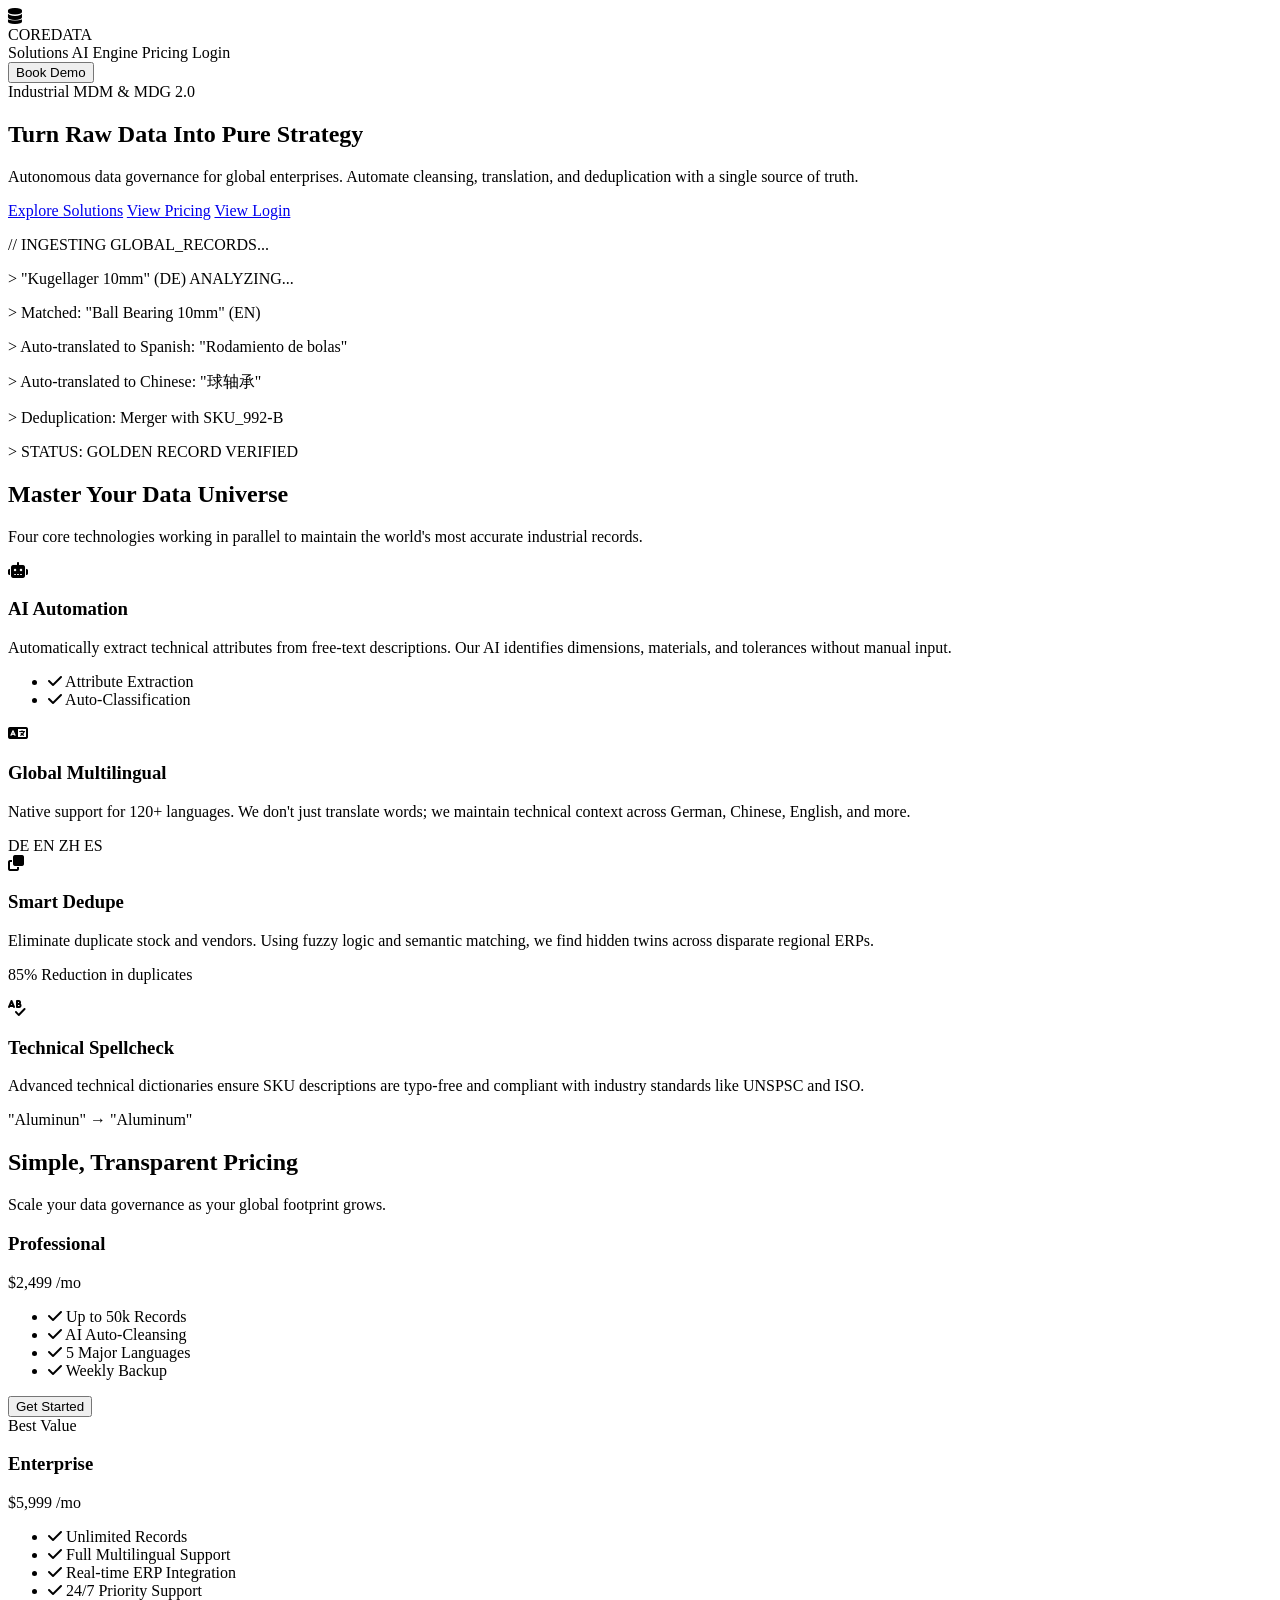
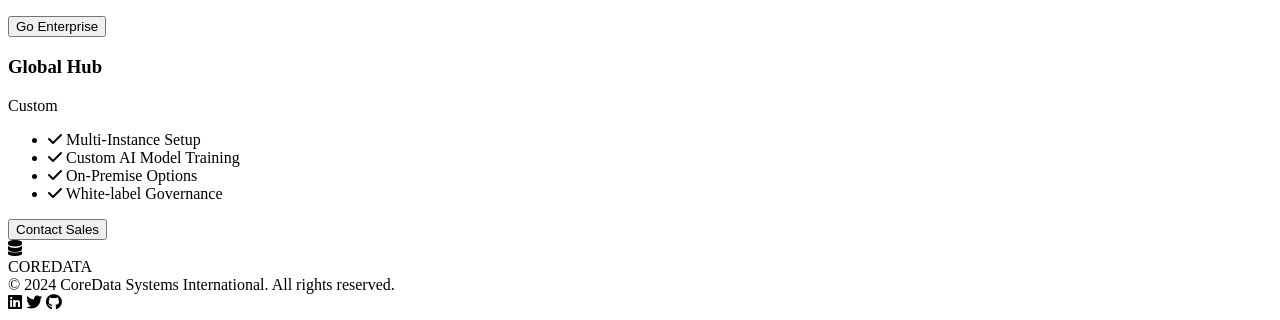
==== demo/src/main/resources/templates/Home.html @ 42667dc8 "my first project" ====
<!DOCTYPE html>
<!-- saved from url=(0068)file:///C:/Users/PaladiHareeshPaladi/Documents/WebSite.html#workflow -->
<html lang="en">

<head>
	<meta http-equiv="Content-Type" content="text/html; charset=UTF-8">

	<meta name="viewport" content="width=device-width, initial-scale=1.0">
	<title>Enterprise MDM &amp; MDG | AI-Powered Data Solutions</title>
	<link rel="preconnect" href="https://fonts.googleapis.com/">
	<link rel="preconnect" href="https://fonts.gstatic.com/" crossorigin="">
	<link href="https://fonts.googleapis.com/css2?family=Inter:wght@400;600;700;800&display=swap" rel="stylesheet">

	<link rel="stylesheet" th:href="@{/css/Home.css}">

	<link rel="stylesheet" href="https://cdnjs.cloudflare.com/ajax/libs/font-awesome/6.5.0/css/all.min.css">

	<link rel="stylesheet" href="https://cdnjs.cloudflare.com/ajax/libs/animate.css/4.1.1/animate.min.css">

	<script src="https://code.jquery.com/jquery-3.6.0.min.js"></script>
	<script th:src="@{/js/Home.js}"></script>

	
</head>

<body class="text-slate-900">

	<!-- Navigation -->
	<nav class="fixed top-0 w-full z-50 glass-nav">
		<div class="max-w-7xl mx-auto px-6 h-20 flex items-center justify-between">
			<div class="flex items-center gap-2">
				<div class="w-10 h-10 bg-blue-600 rounded-xl flex items-center justify-center text-white shadow-lg">
					<i class="fas fa-database"></i>
				</div>
				<span class="font-extrabold text-xl tracking-tight text-slate-900">CORE<span
						class="text-blue-600">DATA</span></span>
			</div>
			<div class="hidden md:flex gap-8 font-semibold text-slate-600">
    <a th:href="@{/#solutions}" class="hover:text-blue-600 transition-colors">Solutions</a>
    <a th:href="@{/#ai}" class="hover:text-blue-600 transition-colors">AI Engine</a>
    <a th:href="@{/#pricing}" class="hover:text-blue-600 transition-colors">Pricing</a>
     <a th:href="@{/login}" target="_blank"  class="hover:text-blue-600 transition-colors">Login</a>
  </div>			
			<button
				class="bg-blue-600 text-white px-6 py-2.5 rounded-full font-bold hover:bg-blue-700 transition-all shadow-md shadow-blue-200">
				Book Demo
			</button>
		</div>
	</nav>

	<!-- Hero Section -->
	<section class="pt-40 pb-20 hero-gradient overflow-hidden">
		<div class="max-w-7xl mx-auto px-6 grid md:grid-cols-2 gap-12 items-center">
			<div class="animate__animated animate__fadeInLeft">
				<span
					class="bg-blue-100 text-blue-700 px-4 py-1.5 rounded-full text-sm font-bold tracking-wide uppercase mb-6 inline-block">
					Industrial MDM &amp; MDG 2.0
				</span>
				<h1 class="text-6xl md:text-7xl font-extrabold text-slate-900 leading-[1.1] mb-6">
					Turn Raw Data Into <span class="text-blue-600">Pure Strategy</span>
				</h1>
				<p class="text-xl text-slate-600 leading-relaxed mb-8 max-w-lg">
					Autonomous data governance for global enterprises. Automate cleansing, translation, and
					deduplication with a single source of truth.
				</p>
				<div class="flex gap-4">
					<a href="file:///C:/Users/PaladiHareeshPaladi/Documents/WebSite.html#solutions"
						class="bg-slate-900 text-white px-8 py-4 rounded-xl font-bold hover:bg-slate-800 transition-all">Explore
						Solutions</a>
					<a href="file:///C:/Users/PaladiHareeshPaladi/Documents/WebSite.html#"
						class="border-2 border-slate-200 px-8 py-4 rounded-xl font-bold hover:bg-slate-50 transition-all">View
						Pricing</a>
						<a href="/login"
						class="border-2 border-slate-200 px-8 py-4 rounded-xl font-bold hover:bg-slate-50 transition-all">View
						Login</a>
				</div>
			</div>
			<div class="relative animate__animated animate__fadeInRight">
				<div class="float-anim">
					<div class="terminal rounded-3xl p-8 overflow-hidden relative border border-slate-700">
						<div class="flex gap-2 mb-6">
							<div class="w-3 h-3 rounded-full bg-red-500"></div>
							<div class="w-3 h-3 rounded-full bg-yellow-500"></div>
							<div class="w-3 h-3 rounded-full bg-green-500"></div>
						</div>
						<div class="space-y-3 text-sm">
							<p class="text-slate-500">// INGESTING GLOBAL_RECORDS...</p>
							<p class="flex justify-between"><span>&gt; "Kugellager 10mm" (DE)</span> <span
									class="text-yellow-400">ANALYZING...</span></p>
							<p class="text-green-400">&gt; Matched: "Ball Bearing 10mm" (EN)</p>
							<p class="text-blue-400">&gt; Auto-translated to Spanish: "Rodamiento de bolas"</p>
							<p class="text-blue-400">&gt; Auto-translated to Chinese: "球轴承"</p>
							<p class="text-purple-400">&gt; Deduplication: Merger with SKU_992-B</p>
							<p class="text-green-400 font-bold">&gt; STATUS: GOLDEN RECORD VERIFIED</p>
						</div>
					</div>
				</div>
				<!-- Decorative Elements -->
				<div
					class="absolute -z-10 top-1/2 left-1/2 -translate-x-1/2 -translate-y-1/2 w-[120%] h-[120%] bg-blue-100 rounded-full blur-3xl opacity-50">
				</div>
			</div>
		</div>
	</section>

	<!-- Solutions Section -->
	<section id="solutions" class="py-24 bg-white">
		<div class="max-w-7xl mx-auto px-6">
			<div class="text-center mb-20">
				<h2 class="text-4xl font-extrabold text-slate-900 mb-4">Master Your Data Universe</h2>
				<p class="text-lg text-slate-600 max-w-2xl mx-auto">Four core technologies working in parallel to
					maintain the world's most accurate industrial records.</p>
			</div>

			<div class="grid md:grid-cols-2 lg:grid-cols-4 gap-8">
				<!-- AI Automation -->
				<div class="solution-card p-8 rounded-3xl bg-slate-50 border border-slate-100">
					<div
						class="w-14 h-14 bg-blue-600 rounded-2xl flex items-center justify-center text-white text-2xl mb-6">
						<i class="fas fa-robot"></i>
					</div>
					<h3 class="text-xl font-bold mb-4">AI Automation</h3>
					<p class="text-slate-600 text-sm leading-relaxed mb-6">
						Automatically extract technical attributes from free-text descriptions. Our AI identifies
						dimensions, materials, and tolerances without manual input.
					</p>
					<ul class="text-xs space-y-2 text-slate-500">
						<li><i class="fas fa-check text-green-500 mr-2"></i> Attribute Extraction</li>
						<li><i class="fas fa-check text-green-500 mr-2"></i> Auto-Classification</li>
					</ul>
				</div>

				<!-- Multilingual -->
				<div class="solution-card p-8 rounded-3xl bg-slate-50 border border-slate-100">
					<div
						class="w-14 h-14 bg-purple-600 rounded-2xl flex items-center justify-center text-white text-2xl mb-6">
						<i class="fas fa-language"></i>
					</div>
					<h3 class="text-xl font-bold mb-4">Global Multilingual</h3>
					<p class="text-slate-600 text-sm leading-relaxed mb-6">
						Native support for 120+ languages. We don't just translate words; we maintain technical context
						across German, Chinese, English, and more.
					</p>
					<div class="flex flex-wrap gap-2 mt-2">
						<span class="lang-badge">DE</span> <span class="lang-badge">EN</span> <span
							class="lang-badge">ZH</span> <span class="lang-badge">ES</span>
					</div>
				</div>

				<!-- Deduplication -->
				<div class="solution-card p-8 rounded-3xl bg-slate-50 border border-slate-100">
					<div
						class="w-14 h-14 bg-orange-500 rounded-2xl flex items-center justify-center text-white text-2xl mb-6">
						<i class="fas fa-clone"></i>
					</div>
					<h3 class="text-xl font-bold mb-4">Smart Dedupe</h3>
					<p class="text-slate-600 text-sm leading-relaxed mb-6">
						Eliminate duplicate stock and vendors. Using fuzzy logic and semantic matching, we find hidden
						twins across disparate regional ERPs.
					</p>
					<div class="h-2 w-full bg-slate-200 rounded-full mt-4">
						<div class="h-full bg-orange-500 rounded-full" style="width: 85%"></div>
					</div>
					<p class="text-[10px] text-slate-400 mt-2">85% Reduction in duplicates</p>
				</div>

				<!-- Spell Check -->
				<div class="solution-card p-8 rounded-3xl bg-slate-50 border border-slate-100">
					<div
						class="w-14 h-14 bg-emerald-500 rounded-2xl flex items-center justify-center text-white text-2xl mb-6">
						<i class="fas fa-spell-check"></i>
					</div>
					<h3 class="text-xl font-bold mb-4">Technical Spellcheck</h3>
					<p class="text-slate-600 text-sm leading-relaxed mb-6">
						Advanced technical dictionaries ensure SKU descriptions are typo-free and compliant with
						industry standards like UNSPSC and ISO.
					</p>
					<p class="text-xs text-slate-500 italic mt-4 bg-white p-2 rounded">
						"Aluminun" → <span class="text-emerald-600 font-bold">"Aluminum"</span>
					</p>
				</div>
			</div>
		</div>
	</section>

	<!-- Pricing Section -->
	<section id="pricing" class="py-24 bg-slate-50">
		<div class="max-w-7xl mx-auto px-6">
			<div class="text-center mb-16">
				<h2 class="text-4xl font-extrabold text-slate-900 mb-4">Simple, Transparent Pricing</h2>
				<p class="text-lg text-slate-600">Scale your data governance as your global footprint grows.</p>
			</div>

			<div class="grid md:grid-cols-3 gap-8">
				<!-- Professional -->
				<div class="pricing-card p-10 bg-white rounded-3xl shadow-sm border border-slate-200">
					<h3 class="text-xl font-bold mb-2">Professional</h3>
					<div class="flex items-baseline gap-1 mb-6">
						<span class="text-4xl font-extrabold">$2,499</span>
						<span class="text-slate-500">/mo</span>
					</div>
					<ul class="space-y-4 mb-10 text-slate-600">
						<li><i class="fas fa-check text-blue-600 mr-2"></i> Up to 50k Records</li>
						<li><i class="fas fa-check text-blue-600 mr-2"></i> AI Auto-Cleansing</li>
						<li><i class="fas fa-check text-blue-600 mr-2"></i> 5 Major Languages</li>
						<li><i class="fas fa-check text-blue-600 mr-2"></i> Weekly Backup</li>
					</ul>
					<button
						class="w-full py-4 rounded-xl border-2 border-slate-200 font-bold hover:bg-slate-50 transition-all">Get
						Started</button>
				</div>

				<!-- Enterprise -->
				<div
					class="pricing-card p-10 bg-slate-900 text-white rounded-3xl shadow-xl border border-slate-800 relative overflow-hidden">
					<div
						class="absolute top-0 right-0 bg-blue-600 text-white text-[10px] font-bold px-4 py-1 rotate-45 translate-x-4 translate-y-2 uppercase">
						Best Value</div>
					<h3 class="text-xl font-bold mb-2">Enterprise</h3>
					<div class="flex items-baseline gap-1 mb-6">
						<span class="text-4xl font-extrabold">$5,999</span>
						<span class="text-slate-400">/mo</span>
					</div>
					<ul class="space-y-4 mb-10 text-slate-300">
						<li><i class="fas fa-check text-blue-400 mr-2"></i> Unlimited Records</li>
						<li><i class="fas fa-check text-blue-400 mr-2"></i> Full Multilingual Support</li>
						<li><i class="fas fa-check text-blue-400 mr-2"></i> Real-time ERP Integration</li>
						<li><i class="fas fa-check text-blue-400 mr-2"></i> 24/7 Priority Support</li>
					</ul>
					<button class="w-full py-4 rounded-xl bg-blue-600 font-bold hover:bg-blue-700 transition-all">Go
						Enterprise</button>
				</div>

				<!-- Global Hub -->
				<div class="pricing-card p-10 bg-white rounded-3xl shadow-sm border border-slate-200">
					<h3 class="text-xl font-bold mb-2">Global Hub</h3>
					<div class="flex items-baseline gap-1 mb-6">
						<span class="text-4xl font-extrabold">Custom</span>
					</div>
					<ul class="space-y-4 mb-10 text-slate-600">
						<li><i class="fas fa-check text-blue-600 mr-2"></i> Multi-Instance Setup</li>
						<li><i class="fas fa-check text-blue-600 mr-2"></i> Custom AI Model Training</li>
						<li><i class="fas fa-check text-blue-600 mr-2"></i> On-Premise Options</li>
						<li><i class="fas fa-check text-blue-600 mr-2"></i> White-label Governance</li>
					</ul>
					<button
						class="w-full py-4 rounded-xl border-2 border-slate-200 font-bold hover:bg-slate-50 transition-all">Contact
						Sales</button>
				</div>
			</div>
		</div>
	</section>

	<!-- Footer -->
	<footer class="bg-white border-t border-slate-100 py-12">
		<div class="max-w-7xl mx-auto px-6 flex flex-col md:flex-row justify-between items-center gap-8">
			<div class="flex items-center gap-2">
				<div class="w-8 h-8 bg-blue-600 rounded-lg flex items-center justify-center text-white text-sm">
					<i class="fas fa-database"></i>
				</div>
				<span class="font-extrabold text-lg text-slate-900">CORE<span class="text-blue-600">DATA</span></span>
			</div>
			<div class="text-slate-400 text-sm">
				© 2024 CoreData Systems International. All rights reserved.
			</div>
			<div class="flex gap-6 text-slate-400">
				<i class="fab fa-linkedin hover:text-blue-600 cursor-pointer"></i>
				<i class="fab fa-twitter hover:text-blue-600 cursor-pointer"></i>
				<i class="fab fa-github hover:text-blue-600 cursor-pointer"></i>
			</div>
		</div>
	</footer>
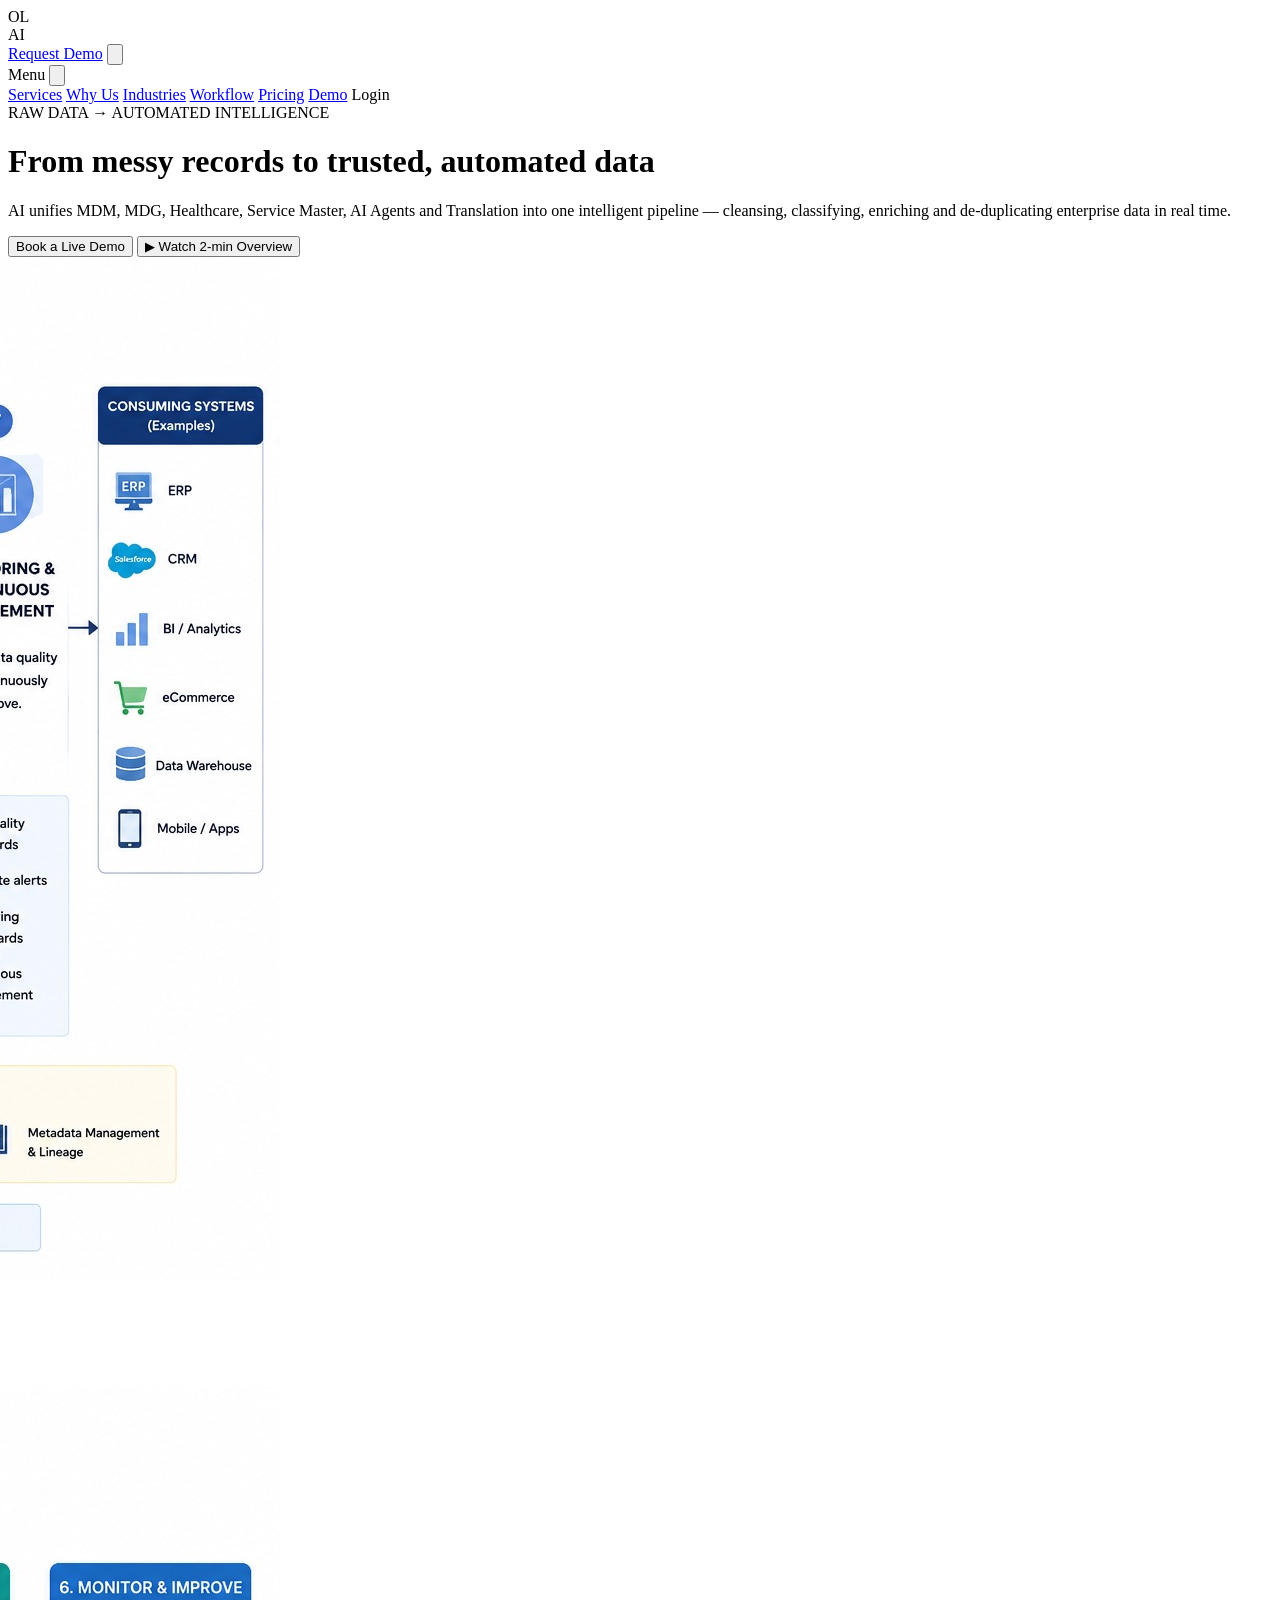
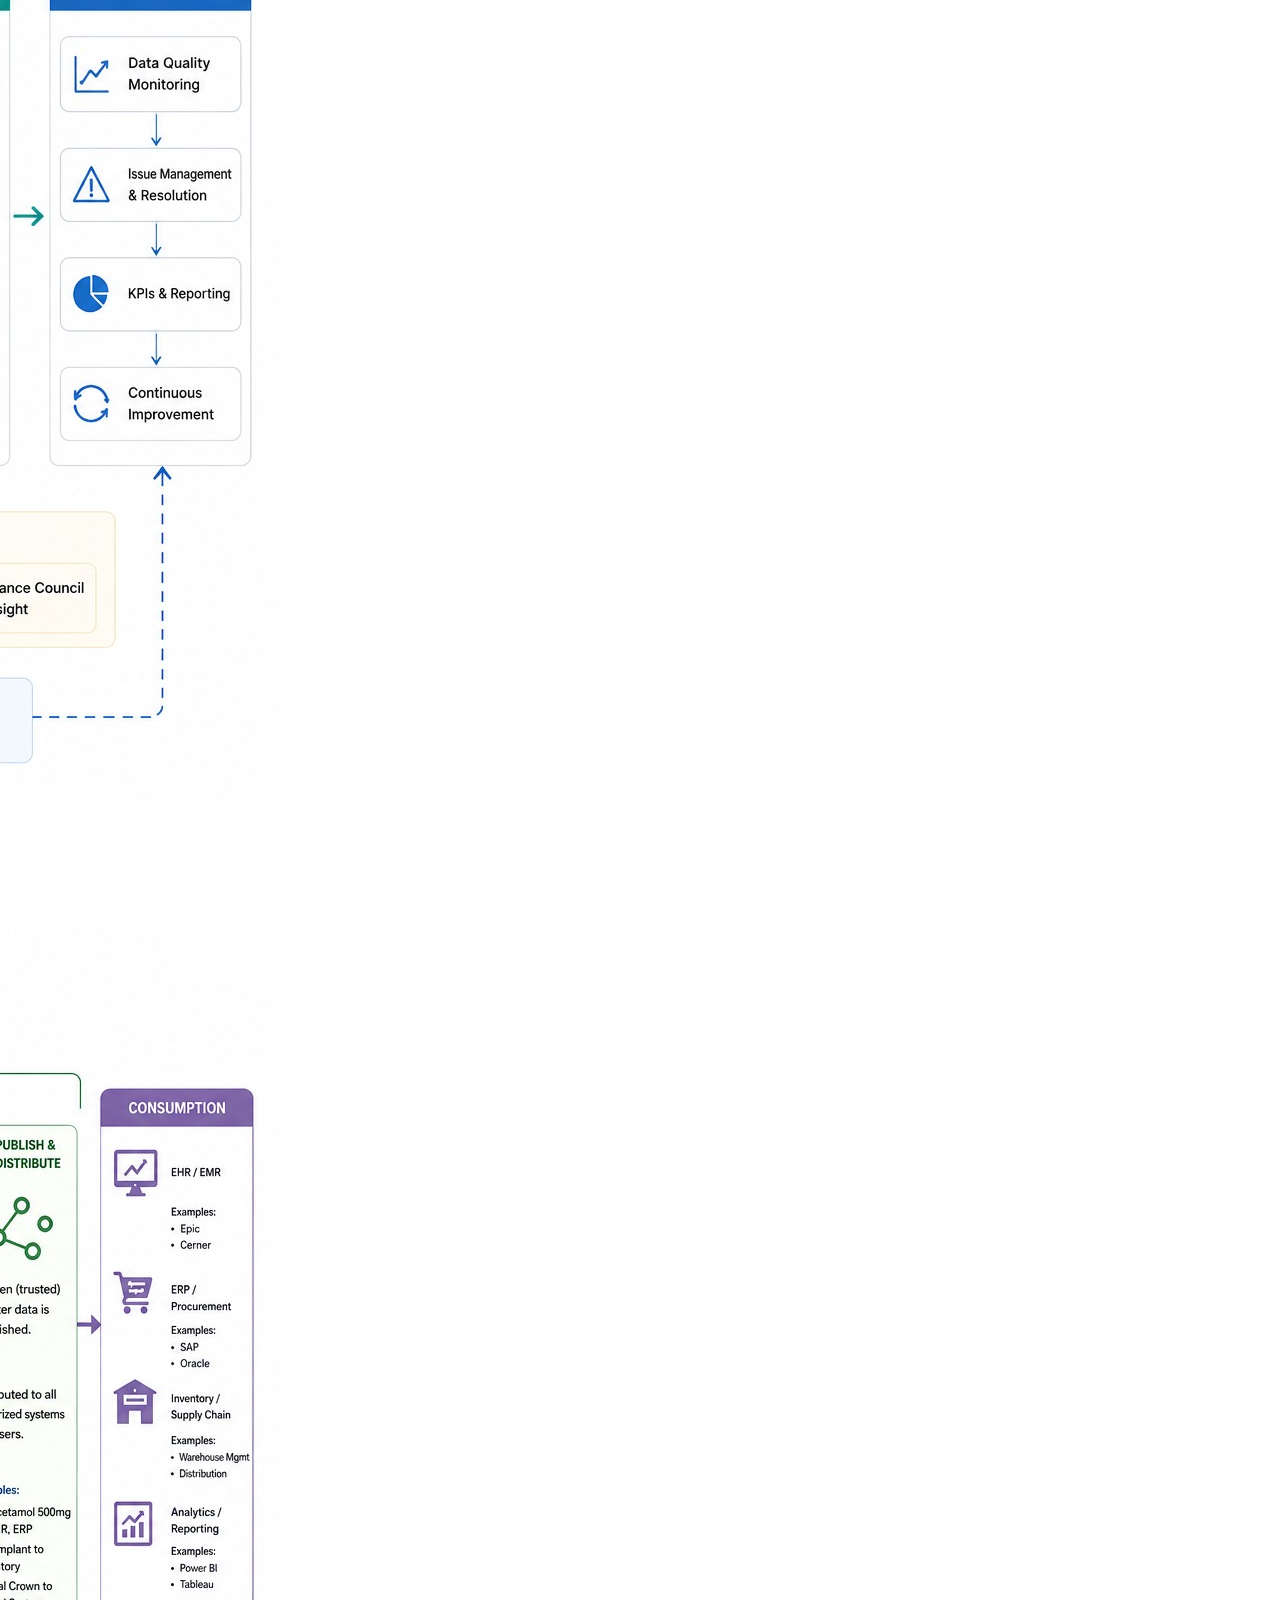
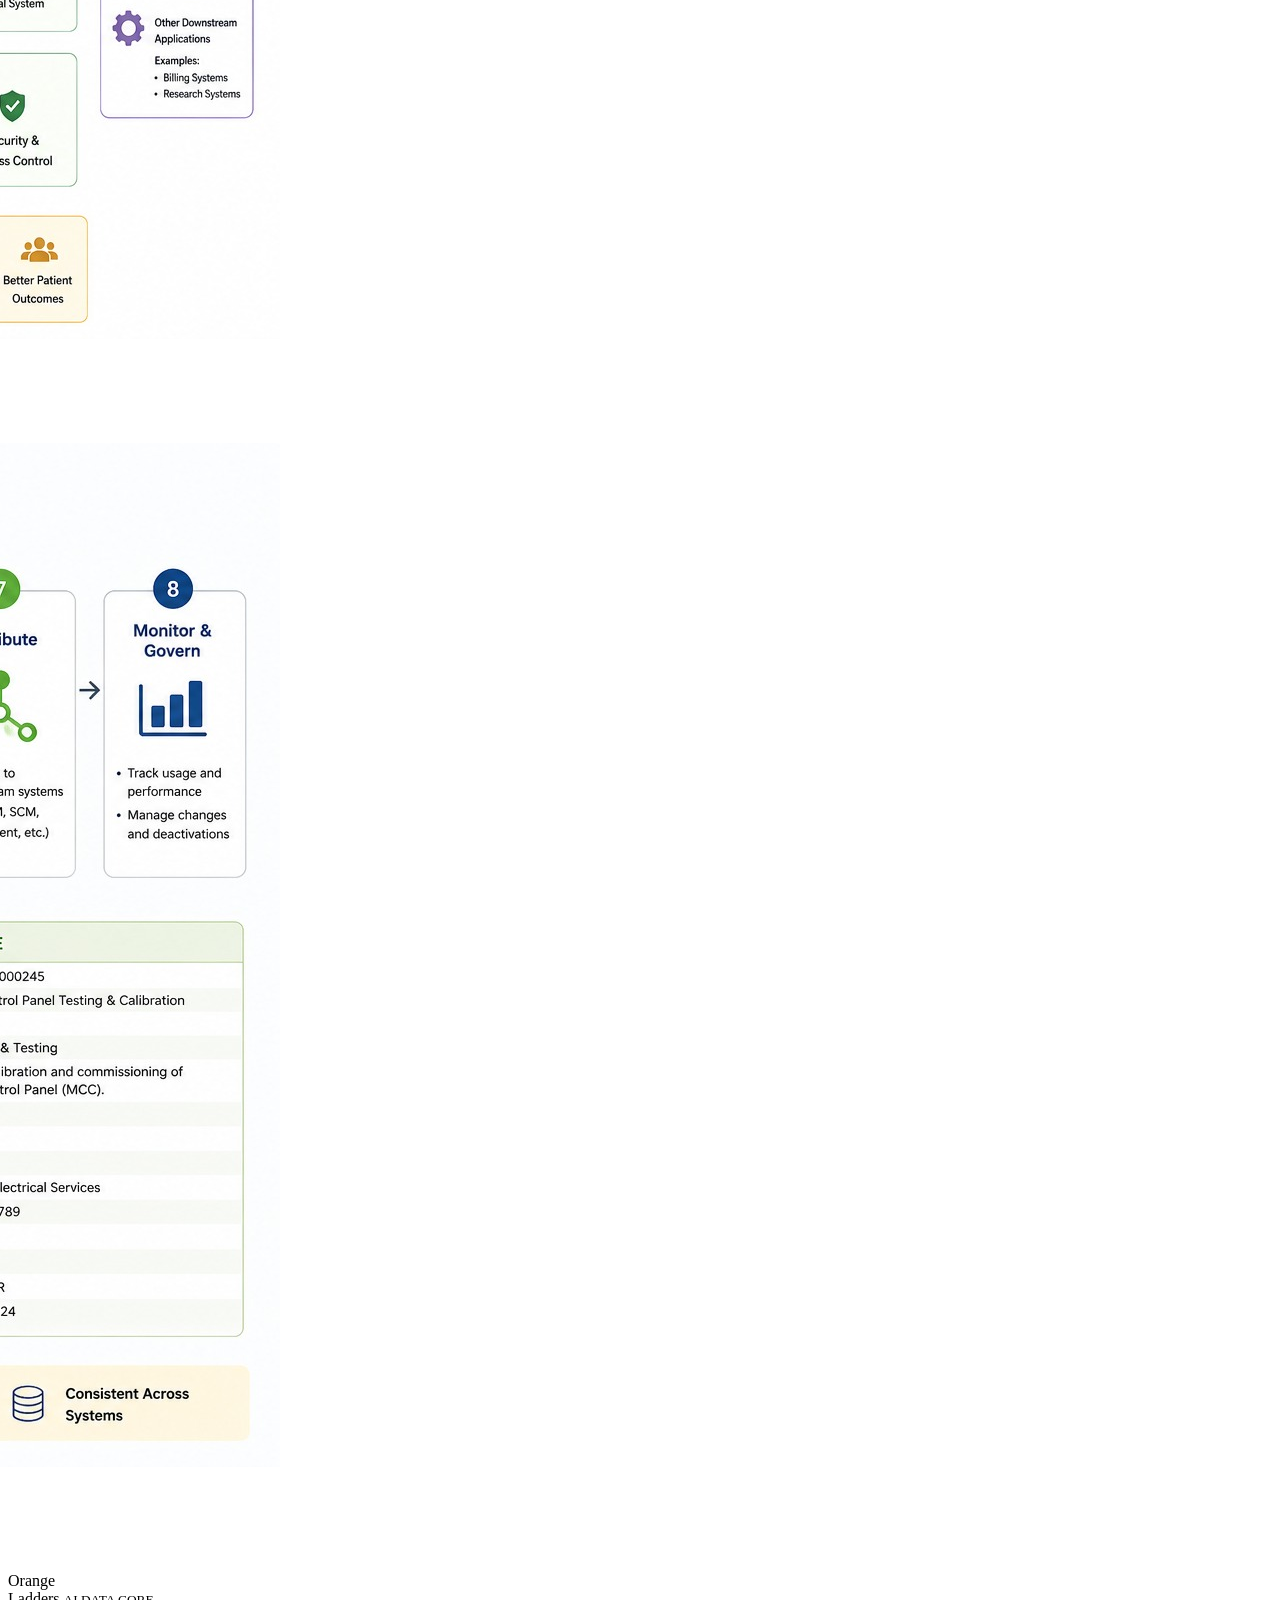
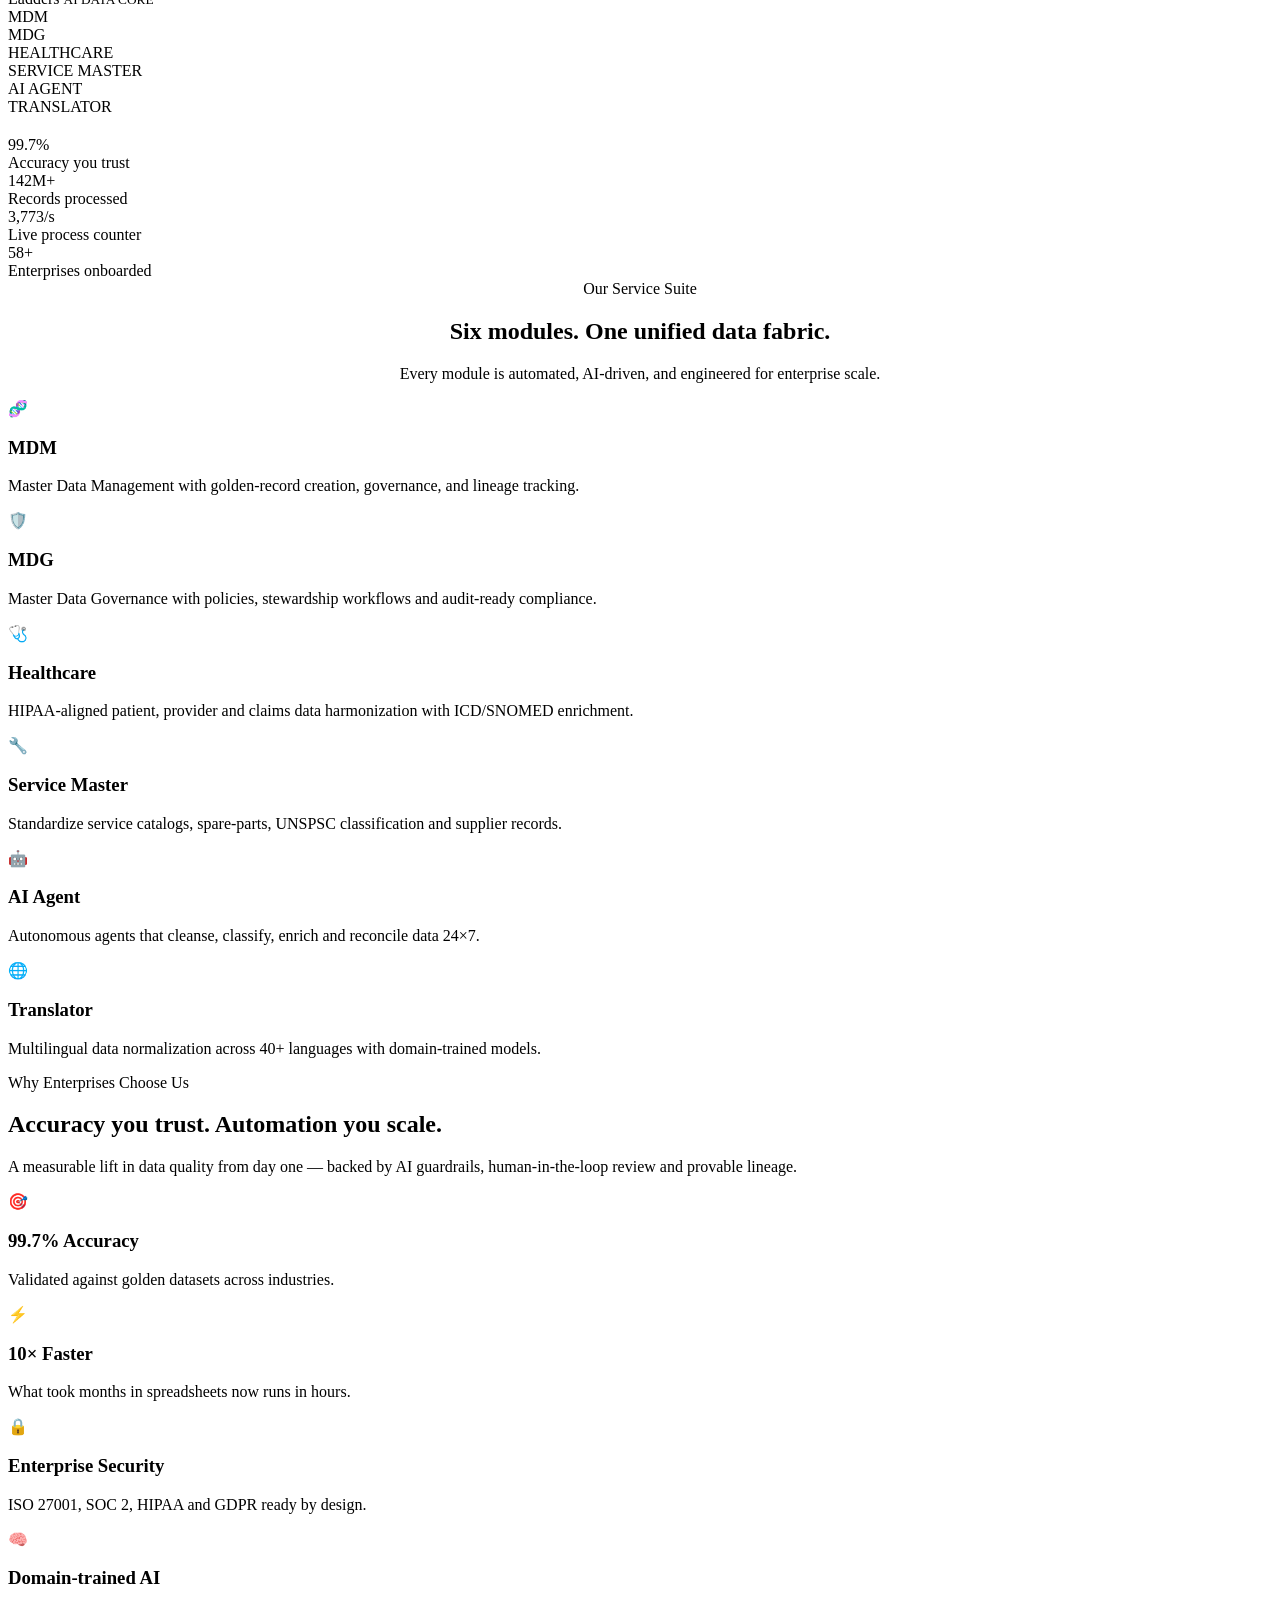
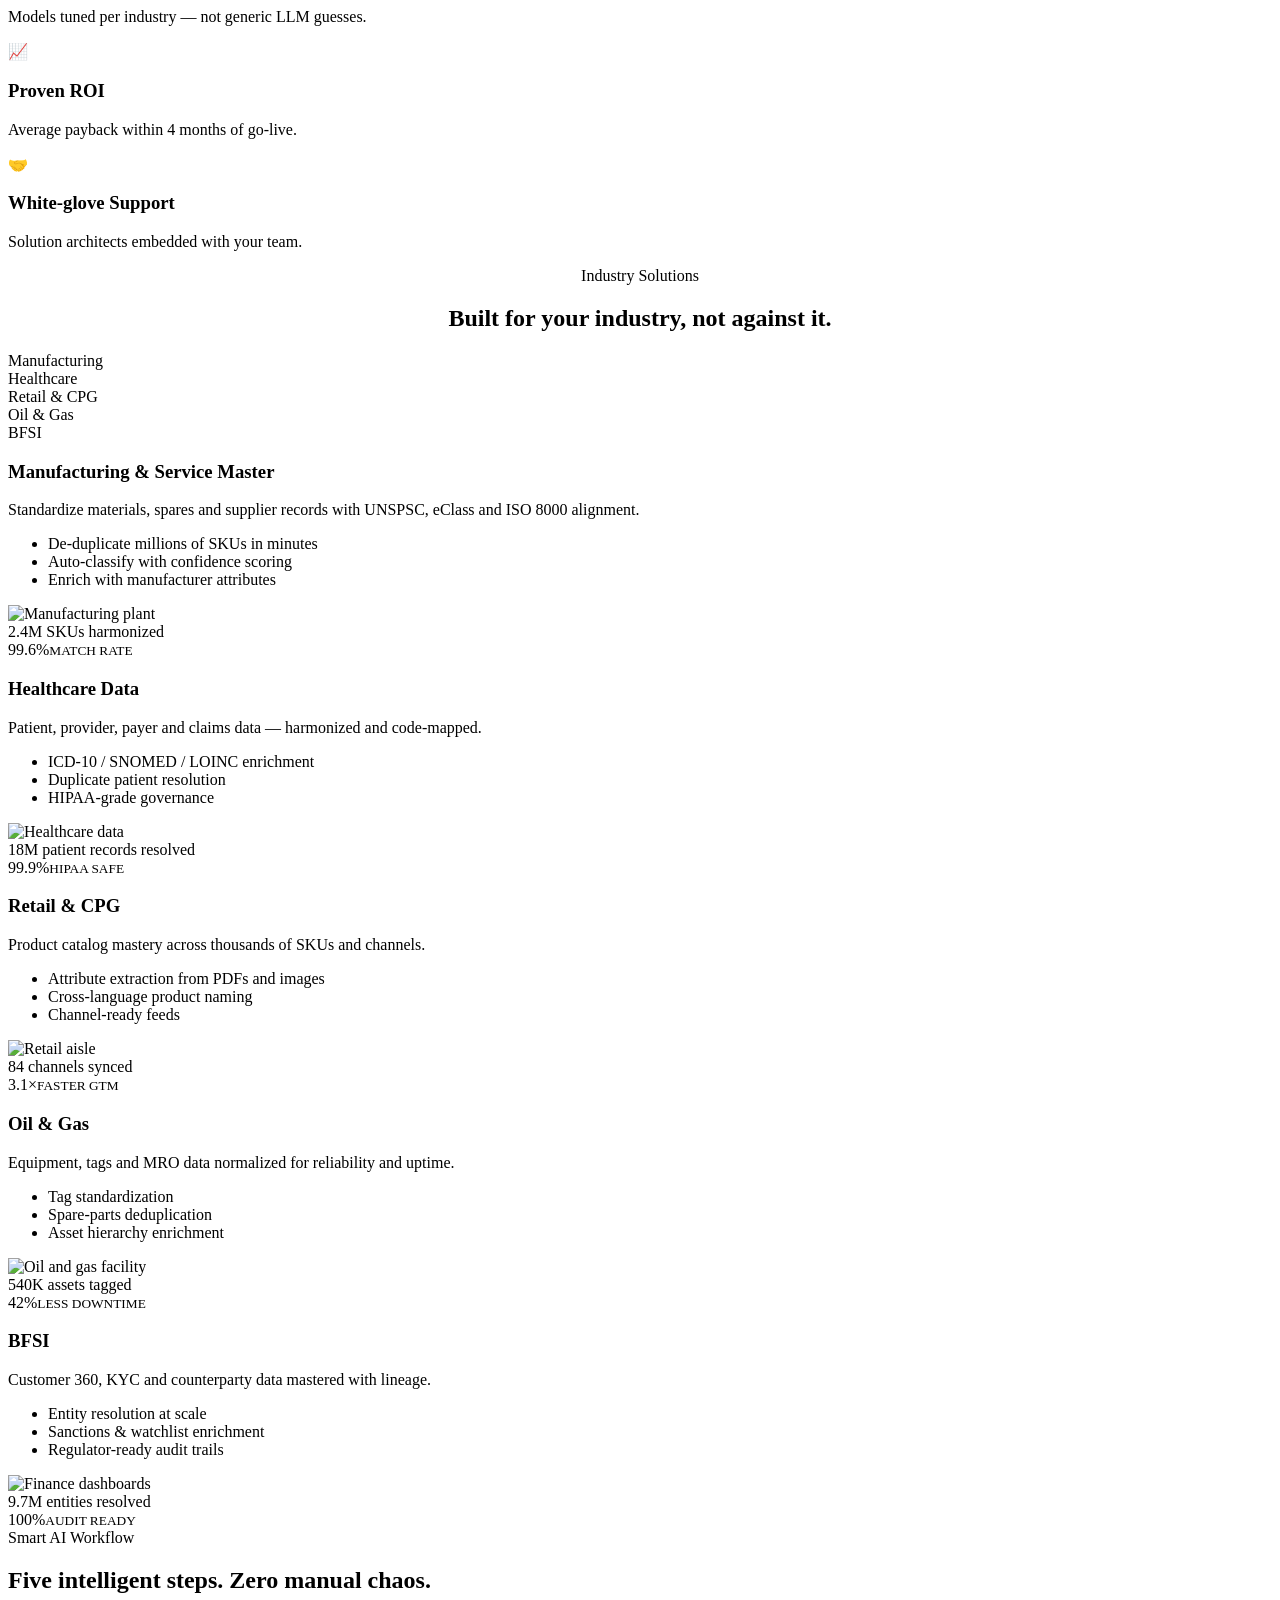
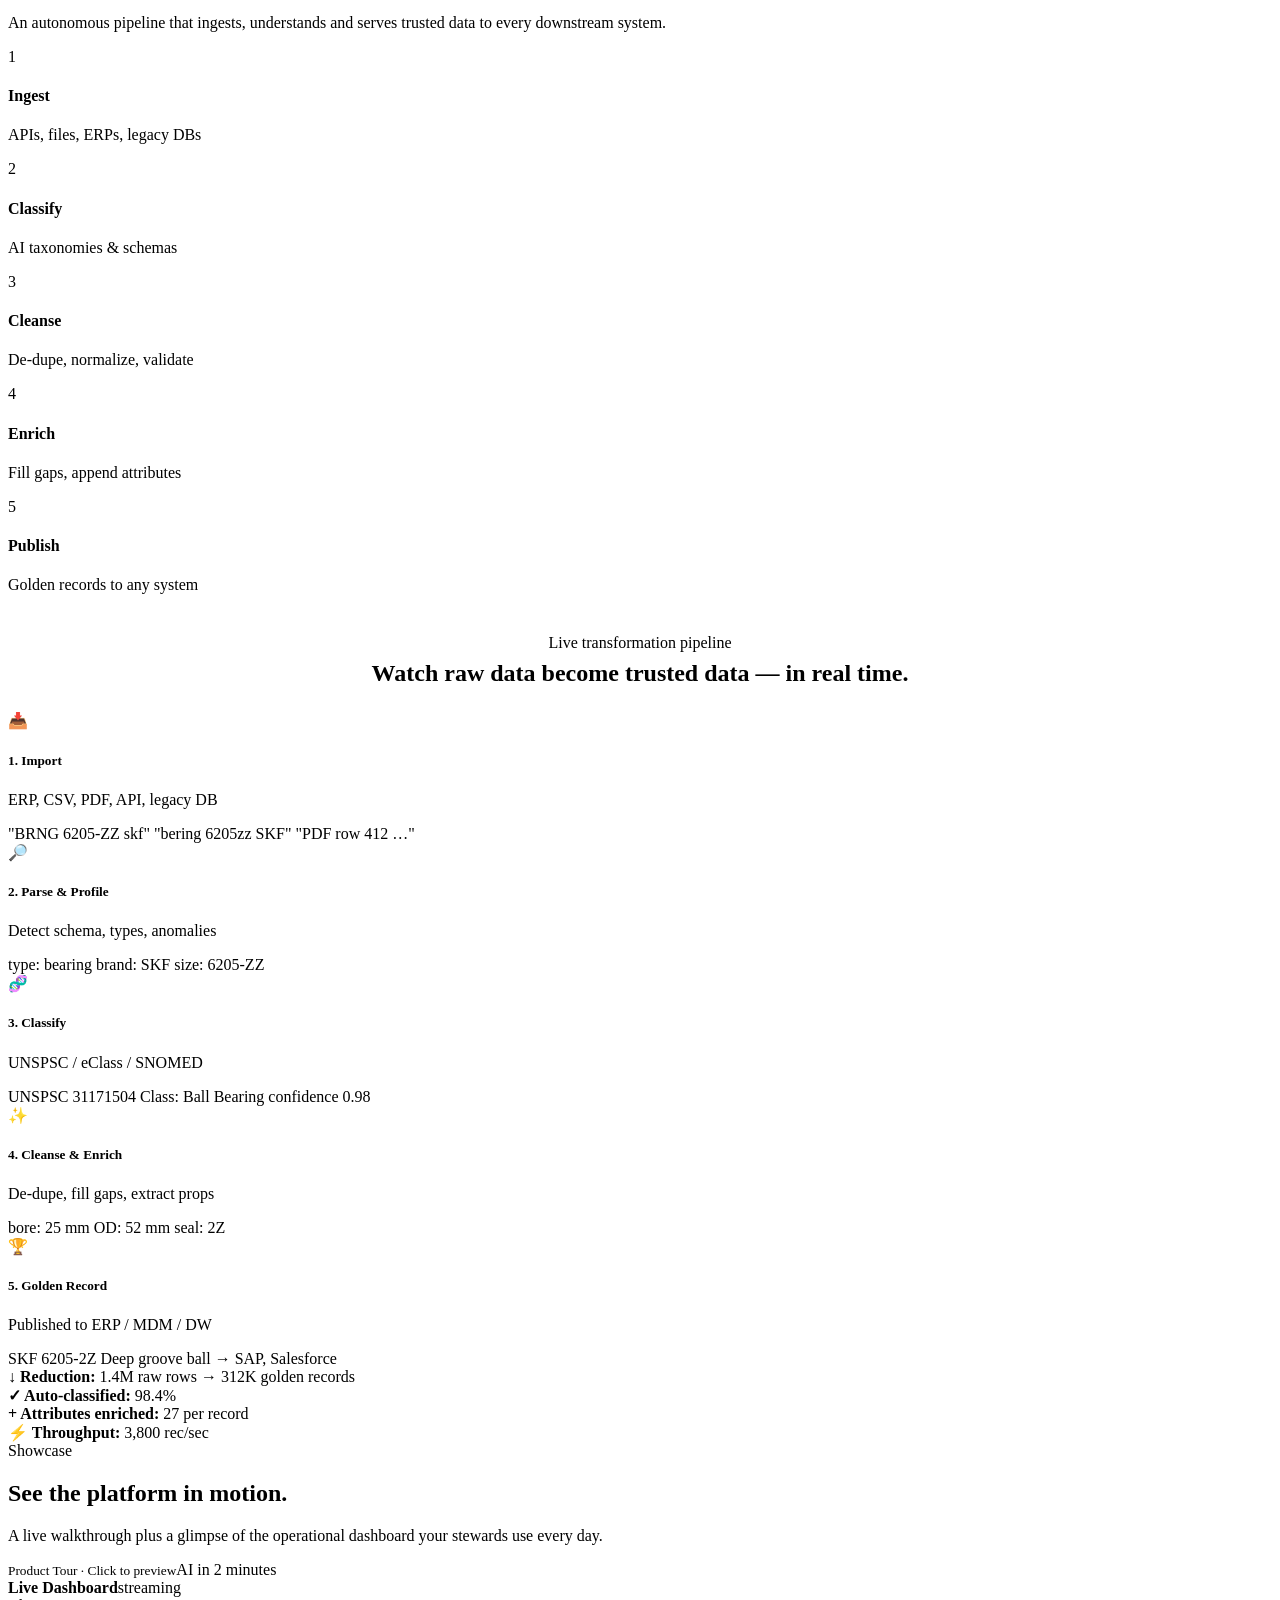
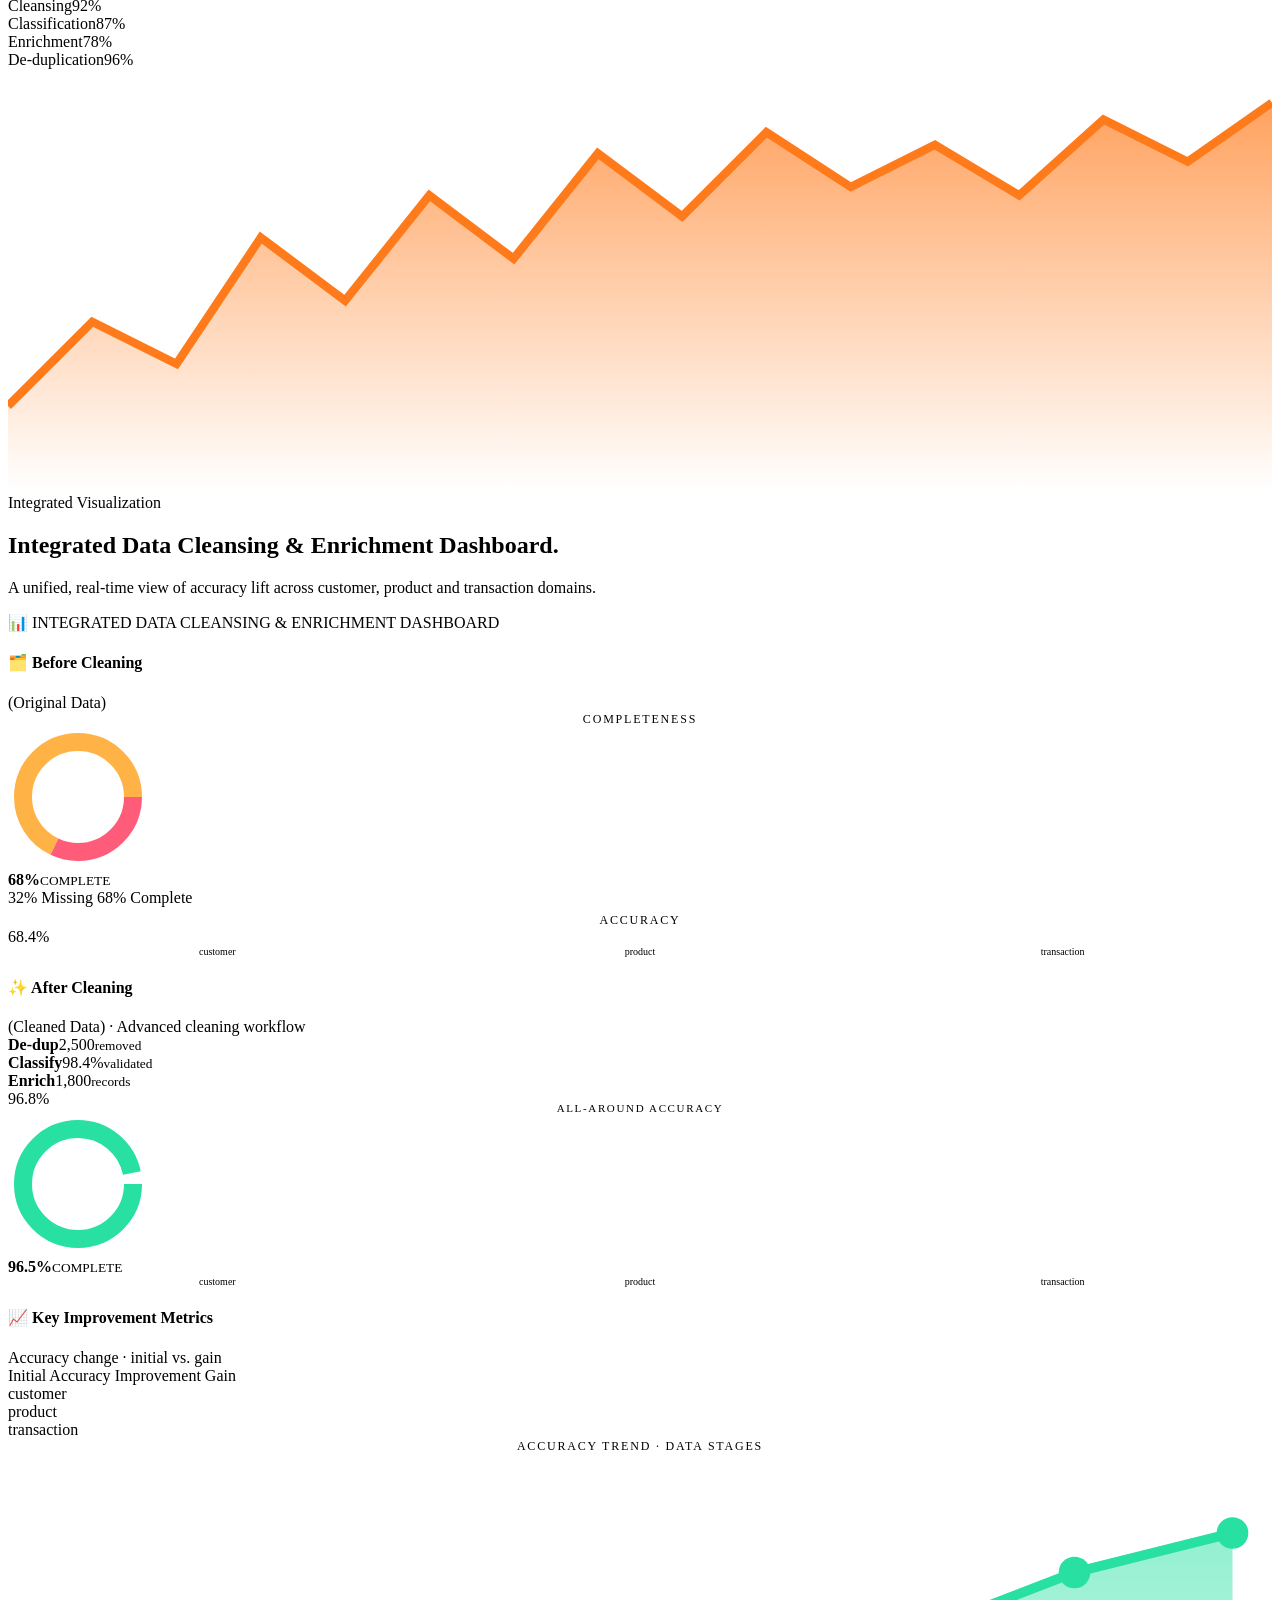
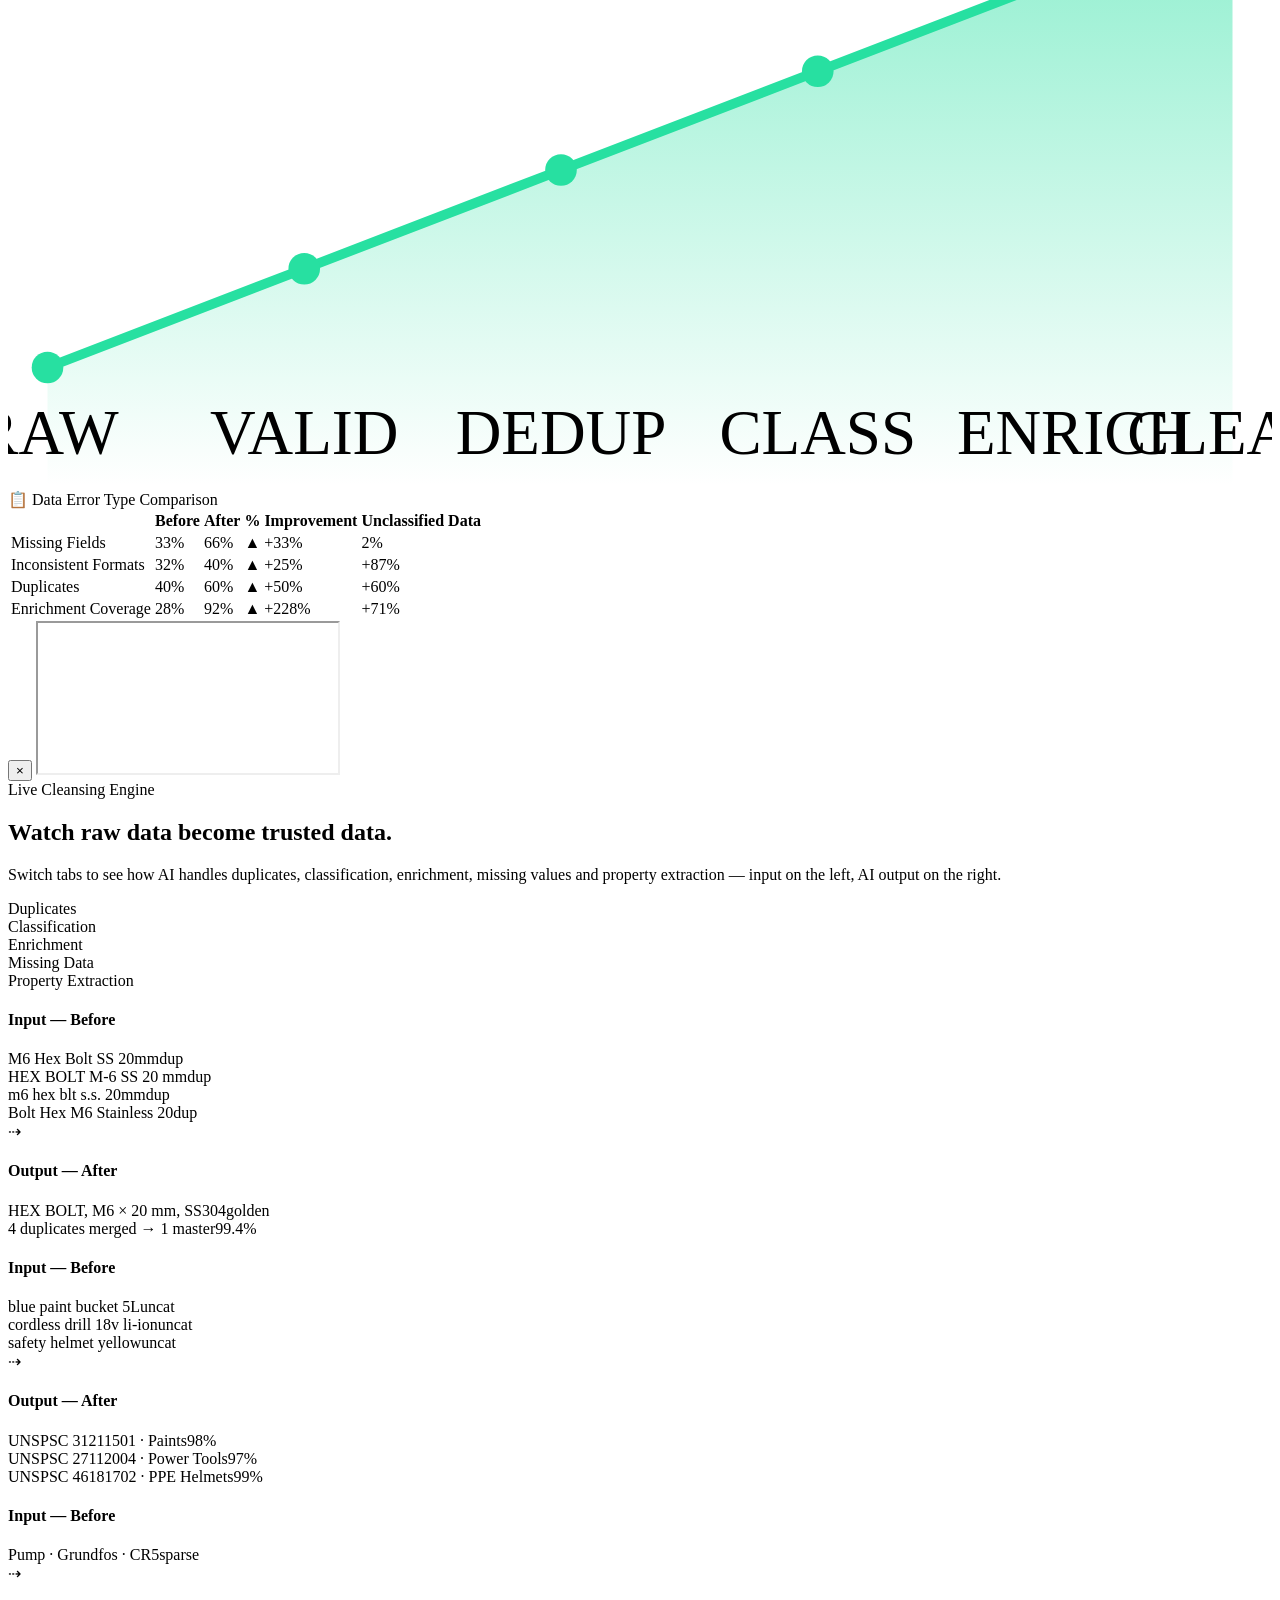
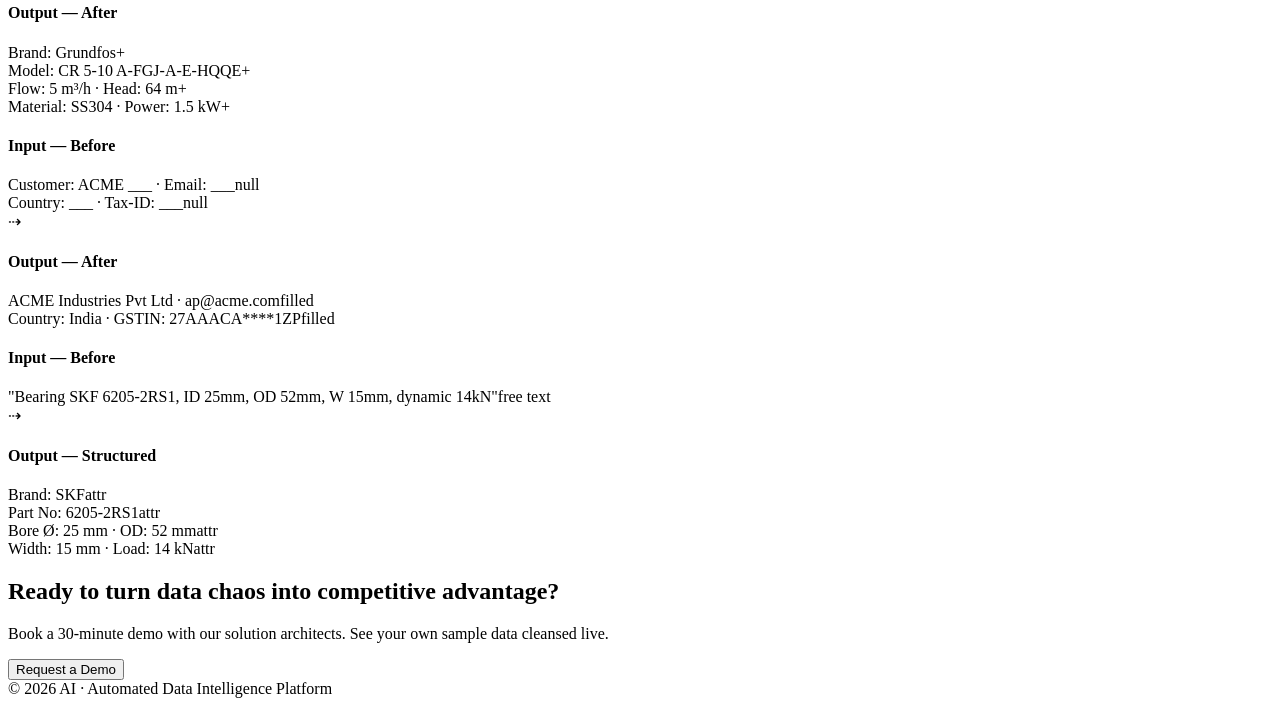
==== commit 10040ca8: "new Development Changes" ====
--- a/demo/src/main/resources/templates/Home.html
+++ b/demo/src/main/resources/templates/Home.html
@@ -1,12 +1,18 @@
 <!DOCTYPE html>
-<!-- saved from url=(0068)file:///C:/Users/PaladiHareeshPaladi/Documents/WebSite.html#workflow -->
 <html lang="en">
 
 <head>
-	<meta http-equiv="Content-Type" content="text/html; charset=UTF-8">
-
-	<meta name="viewport" content="width=device-width, initial-scale=1.0">
-	<title>Enterprise MDM &amp; MDG | AI-Powered Data Solutions</title>
+	<meta charset="UTF-8" />
+	<meta name="viewport" content="width=device-width, initial-scale=1.0" />
+	<title>AI — Automated Data Intelligence</title>
+	<meta name="description"
+		content="AI transforms raw enterprise data into trusted, automated, AI-enriched intelligence across MDM, MDG, Healthcare, Service Master, AI Agents and Translation." />
+	<link rel="preconnect" href="https://fonts.googleapis.com">
+	<link rel="preconnect" href="https://fonts.gstatic.com" crossorigin>
+	<script src="https://cdn.tailwindcss.com"></script>
+	<link
+		href="https://fonts.googleapis.com/css2?family=Inter:wght@300;400;500;600;700;800;900&family=Space+Grotesk:wght@500;700&display=swap"
+		rel="stylesheet">
 	<link rel="preconnect" href="https://fonts.googleapis.com/">
 	<link rel="preconnect" href="https://fonts.gstatic.com/" crossorigin="">
 	<link href="https://fonts.googleapis.com/css2?family=Inter:wght@400;600;700;800&display=swap" rel="stylesheet">
@@ -19,254 +25,955 @@
 
 	<script src="https://code.jquery.com/jquery-3.6.0.min.js"></script>
 	<script th:src="@{/js/Home.js}"></script>
-
-	
 </head>
 
-<body class="text-slate-900">
-
-	<!-- Navigation -->
-	<nav class="fixed top-0 w-full z-50 glass-nav">
-		<div class="max-w-7xl mx-auto px-6 h-20 flex items-center justify-between">
-			<div class="flex items-center gap-2">
-				<div class="w-10 h-10 bg-blue-600 rounded-xl flex items-center justify-center text-white shadow-lg">
-					<i class="fas fa-database"></i>
-				</div>
-				<span class="font-extrabold text-xl tracking-tight text-slate-900">CORE<span
-						class="text-blue-600">DATA</span></span>
-			</div>
-			<div class="hidden md:flex gap-8 font-semibold text-slate-600">
-    <a th:href="@{/#solutions}" class="hover:text-blue-600 transition-colors">Solutions</a>
-    <a th:href="@{/#ai}" class="hover:text-blue-600 transition-colors">AI Engine</a>
-    <a th:href="@{/#pricing}" class="hover:text-blue-600 transition-colors">Pricing</a>
-     <a th:href="@{/login}" target="_blank"  class="hover:text-blue-600 transition-colors">Login</a>
-  </div>			
-			<button
-				class="bg-blue-600 text-white px-6 py-2.5 rounded-full font-bold hover:bg-blue-700 transition-all shadow-md shadow-blue-200">
-				Book Demo
-			</button>
+<body>
+
+	<nav>
+    <div class="logo">
+        <div class="logo-mark">OL</div>
+        <span>AI</span>
+    </div>
+          
+    <a href="#cta" class="nav-cta desktop-cta">Request Demo</a>
+    <button id="menu-btn" class="p-2 text-gray-600 hover:text-blue-600 focus:outline-none">
+                <svg class="w-8 h-8" fill="none" stroke="currentColor" viewBox="0 0 24 24">
+                    <path stroke-linecap="round" stroke-linejoin="round" stroke-width="2" d="M4 6h16M4 12h16m-7 6h7"></path>
+                </svg>
+            </button>
+</nav>
+<div id="sidebar" class="fixed inset-0 z-50 hidden">
+        <!-- Overlay -->
+        <div id="overlay" class="absolute inset-0 bg-black bg-opacity-50 transition-opacity"></div>
+        
+        <!-- Sidebar Content -->
+        <div class="absolute right-0 top-0 h-full w-64 bg-white shadow-xl transform transition-transform duration-300 translate-x-full" id="sidebar-content">
+            <div class="flex justify-between items-center p-6 border-b">
+                <span style="color: black;" class="text-lg font-bold">Menu</span>
+                <button id="close-btn" class="text-gray-500 hover:text-gray-800">
+                    <svg class="w-6 h-6" fill="none" stroke="currentColor" viewBox="0 0 24 24">
+                        <path stroke-linecap="round" stroke-linejoin="round" stroke-width="2" d="M6 18L18 6M6 6l12 12"></path>
+                    </svg>
+                </button>
+            </div>
+            <div class="flex flex-col p-6 space-y-6 text-gray-700 font-medium">
+                <a href="#services" class="hover:text-blue-600">Services</a>
+                <a href="#why" class="hover:text-blue-600">Why Us</a>
+                <a href="#industries" class="hover:text-blue-600">Industries</a>
+                <a href="#workflow" class="hover:text-blue-600">Workflow</a>
+                <a href="#pricing" class="hover:text-blue-600">Pricing</a>
+                <a href="#demo" class="hover:text-blue-600">Demo</a>
+                <a th:href="@{/login}" target="_blank" class="text-blue-600 font-bold">Login</a>
+            </div>
+        </div>
+    </div>
+	<!-- HERO -->
+	<header class="hero">
+		<div class="container">
+			<div class="hero-badge"><span class="dot"></span> RAW DATA → AUTOMATED INTELLIGENCE</div>
+			<h1 class="hero-title">From messy records to <span class="grad">trusted, automated data</span></h1>
+			<p class="hero-sub">AI unifies MDM, MDG, Healthcare, Service Master, AI Agents and Translation into one
+				intelligent pipeline — cleansing, classifying, enriching and de-duplicating enterprise data in real
+				time.</p>
+			<div class="hero-ctas">
+				<button class="btn btn-primary">Book a Live Demo</button>
+				<button class="btn btn-ghost">▶ Watch 2-min Overview</button>
+			</div>
+
+
+			<div class="workflow-slider">
+				<div class="workflow-track" id="workflowTrack">
+
+					<div class="workflow-slide">
+						<img src="[data-uri]